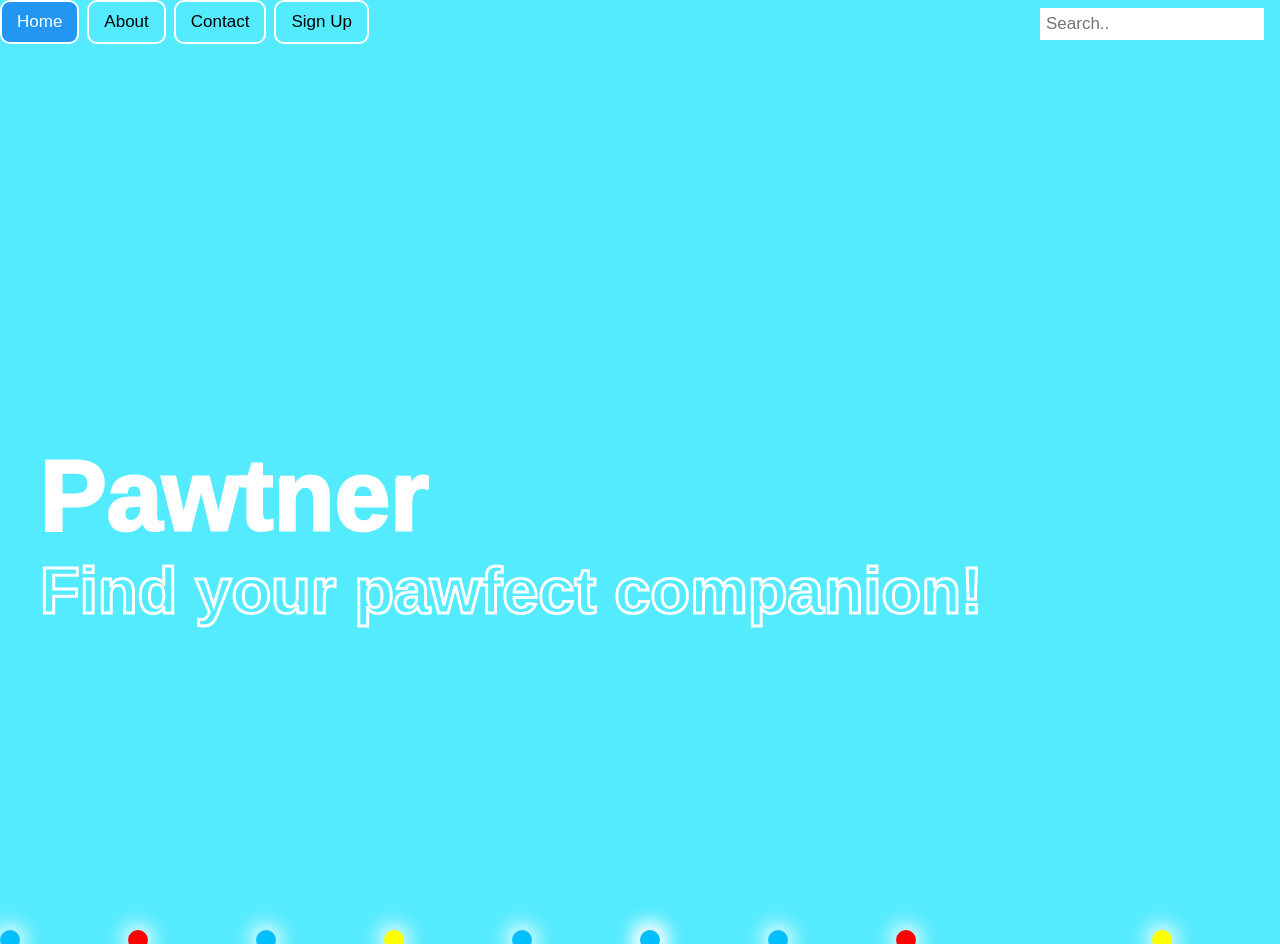
==== index.html @ 856c100e "card addition." ====
<html>
<head>
  <!-- The title tag affects what text shows up in the 'Tab' on chrome.-->
  <title>Pawtner</title>
  <!-- The line below is SUPER important! Without it, the computer won't read your style.css file. -->
  <link href="style.css" rel="stylesheet" />
 <link href="python.py" rel="python" />
 

</head>
<body>

<div class="topnav">
  <a class="active" href="#home">Home</a>
  <a href="#about">About</a>
  <a href="#contact">Contact</a>
  <a href="card.html">Sign Up</a>
  <input type="text" placeholder="Search..">
</div>
  


    <!-- Your HTML Tags Go Here! -->
    

    <div class="wrapper">
      <span></span>
      <span></span>
      <span></span>
      <span></span>
      <span></span>
      <span></span>
      <span></span>
      <span></span>
      <span></span>
      <span></span>
    </div>

    <div class="banner">
      <div class="content">
           <h2>Pawtner<br><b>Find your pawfect companion!</b></h2>

      </div>
    </div>
      



    





    


</body>
</html>
---- style.css ----
body { background-color: rgba(0, 225, 255, 0.666); }
/* height: 100vh; */
* {box-sizing: border-box;}

body {
  margin: 0;
  font-family: Arial, Helvetica, sans-serif;

}

.topnav {
  overflow: hidden;
  
}

.topnav a {
  float: left;
  display: block;
  color: black;
  text-align: center;
  padding: 14px 16px;
  text-decoration: none;
  font-size: 17px;
}

.topnav a:hover {
  background-color: #ddd;
  color: black;
}

.topnav a.active {
  background-color: #2196F3;
  color: white;
}

.topnav input[type=text] {
  float: right;
  padding: 6px;
  margin-top: 8px;
  margin-right: 16px;
  border: none;
  font-size: 17px;
}

@media screen and (max-width: 600px) {
  .topnav a, .topnav input[type=text] {
    float: none;
    display: block;
    text-align: left;
    width: 100%;
    margin: 0;
    padding: 14px;
  }
  
  .topnav input[type=text] {
    border: 1px solid #ccc;  
  }
}
.topnav a {
  padding: 10px 15px;
  border: 2px solid rgb(255, 255, 255);
  border-radius: 10px;
  margin-right: 8px;
  text-decoration: none;
  display: inline-block;
}
/* animation code */
.wrapper span{
    position: fixed;
    bottom: -50px;
    height: 20px;
    width: 20px;
    border-radius: 50%;
    background-color: deepskyblue;
    box-shadow: 0 0 20px 5px #fff;
    animation: anil 10s linear infinite, anil2 1.5s ease-in-out infinite alternate;
    -webkit-backdrop-filter: blur(10px);
    backdrop-filter: blur(10px);
}
.wrapper span{
    left: 0%;
    animation-delay: 0.6s;
}
.wrapper span:nth-child(2){
    left: 10%;
    animation-delay: 3s;
    background: red;
}
.wrapper span:nth-child(3){
    left: 20%;
    animation-delay: 2s;
}
.wrapper span:nth-child(4){
    left: 30%;
    animation-delay: 5s;
    background: yellow;
}
.wrapper span:nth-child(5){
    left: 40%;
    animation-delay: 1s;
    
}
.wrapper span:nth-child(6){
    left: 50%;
    animation-delay: 7s;
    background-color: pink;   
}
.wrapper span:nth-child(7){
    left: 60%;
    animation-delay: 6s; 
}
.wrapper span:nth-child(8){
    left: 70%;
    animation-delay: 8s; 
    background:red ;
}
.wrapper span:nth-child(9){
    left: 50%;
    animation-delay: 6s; 
}
.wrapper span:nth-child(10){
    left: 90%;
    animation-delay: 4s; 
    background: yellow;
}
.banner{
    display: flex;
    justify-content: center;
    align-items: center;
    height: 100vh;
}
.content h2 {
    -webkit-text-fill-color: white;
    -webkit-text-stroke-width: 3px;
    -webkit-text-stroke-color: white;
    font-family: Calligraphic, cursive, sans-serif;
    font-size: 100px;
    
    line-height: o.9;
    position: absolute;
    top: 50%;
    left: 0;
    transform: translateY(-50%);
    text-align: left;
    padding-left: 40px; 

}
.content h2 b{
    -webkit-text-fill-color: transparent;
    font-size: 65px;


}
@keyframes anil {
  0% {
    bottom: 0;
    margin-left: 90px;
    margin-right: 0;
  }
  20% {
    bottom: 20%;
    margin-left: 0;
    margin-right: 90px;
  }
  40% {
    bottom: 40%;
    margin-left: 90px;
    margin-right: 0;
  }
    60% {
        bottom: 60%;
        margin-left: 0;
        margin-right: 90px;
    }
    80% {
        bottom: 80%;
        margin-left: 90px;
        margin-right: 0;
    }
    100% {
        bottom: 100%;
        margin-left: 0;
        margin-right: 90px;
    }

  
}
@keyframes anil2 {
   from{
    box-shadow:0 0 20px 5px #fff ;

   }
   to{
    box-shadow: 0 0 40px 1px deepskyblue;
   }
}
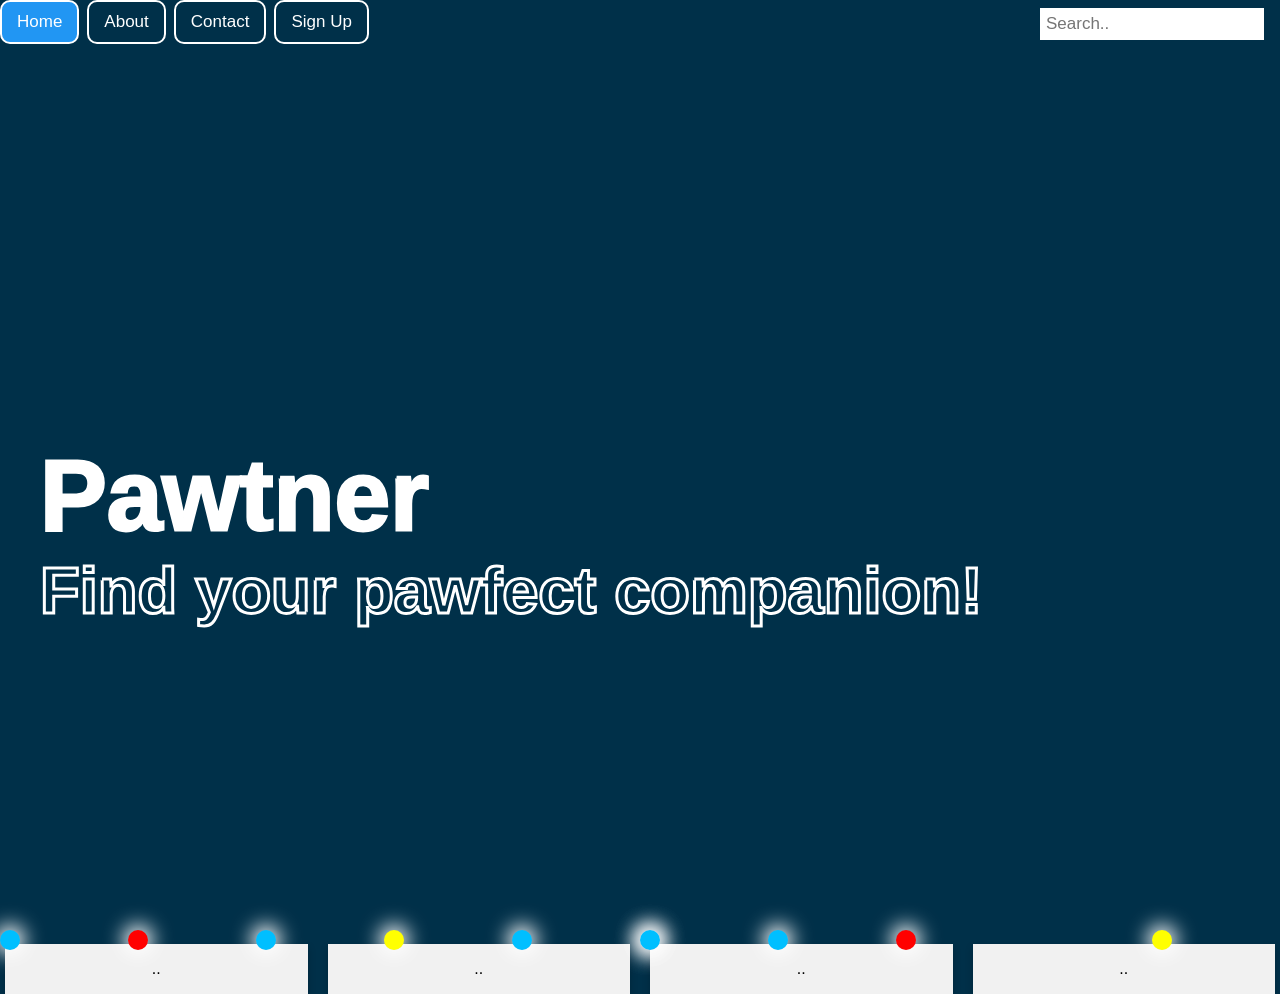
==== commit 65af0c22: "about/profiles." ====
--- a/index.html
+++ b/index.html
@@ -12,8 +12,8 @@
 
 <div class="topnav">
   <a class="active" href="#home">Home</a>
-  <a href="#about">About</a>
-  <a href="#contact">Contact</a>
+  <a href="about.html">About</a>
+  <a href="contact.html">Contact</a>
   <a href="card.html">Sign Up</a>
   <input type="text" placeholder="Search..">
 </div>
@@ -40,10 +40,29 @@
       <div class="content">
            <h2>Pawtner<br><b>Find your pawfect companion!</b></h2>
 
+
+
+
+           
       </div>
     </div>
-      
 
+<!-- dog profiles -->
+
+<div class="row">
+  <div class="column">
+    <div class="card">..</div>
+  </div>
+  <div class="column">
+    <div class="card">..</div>
+  </div>
+  <div class="column">
+    <div class="card">..</div>
+  </div>
+  <div class="column">
+    <div class="card">..</div>
+  </div>
+</div>
 
 
     
--- a/style.css
+++ b/style.css
@@ -1,4 +1,4 @@
-body { background-color: rgba(0, 225, 255, 0.666); }
+body { background-color: 003049 }
 /* height: 100vh; */
 * {box-sizing: border-box;}
 
@@ -16,7 +16,7 @@
 .topnav a {
   float: left;
   display: block;
-  color: black;
+  color: rgb(255, 255, 255);
   text-align: center;
   padding: 14px 16px;
   text-decoration: none;
@@ -193,4 +193,52 @@
    to{
     box-shadow: 0 0 40px 1px deepskyblue;
    }
+}
+
+
+.about{
+  text-align: center;
+  
+}
+
+* {
+  box-sizing: border-box;
+}
+
+body {
+  font-family: Arial, Helvetica, sans-serif;
+}
+
+/* Float four columns side by side */
+.column {
+  float: left;
+  width: 25%;
+  padding: 0 10px;
+}
+
+/* Remove extra left and right margins, due to padding in columns */
+.row {margin: 0 -5px;}
+
+/* Clear floats after the columns */
+.row:after {
+  content: "";
+  display: table;
+  clear: both;
+}
+
+/* Style the counter cards */
+.card {
+  box-shadow: 0 4px 8px 0 rgba(0, 0, 0, 0.2); /* this adds the "card" effect */
+  padding: 16px;
+  text-align: center;
+  background-color: #f1f1f1;
+}
+
+/* Responsive columns - one column layout (vertical) on small screens */
+@media screen and (max-width: 600px) {
+  .column {
+    width: 100%;
+    display: block;
+    margin-bottom: 20px;
+  }
 }
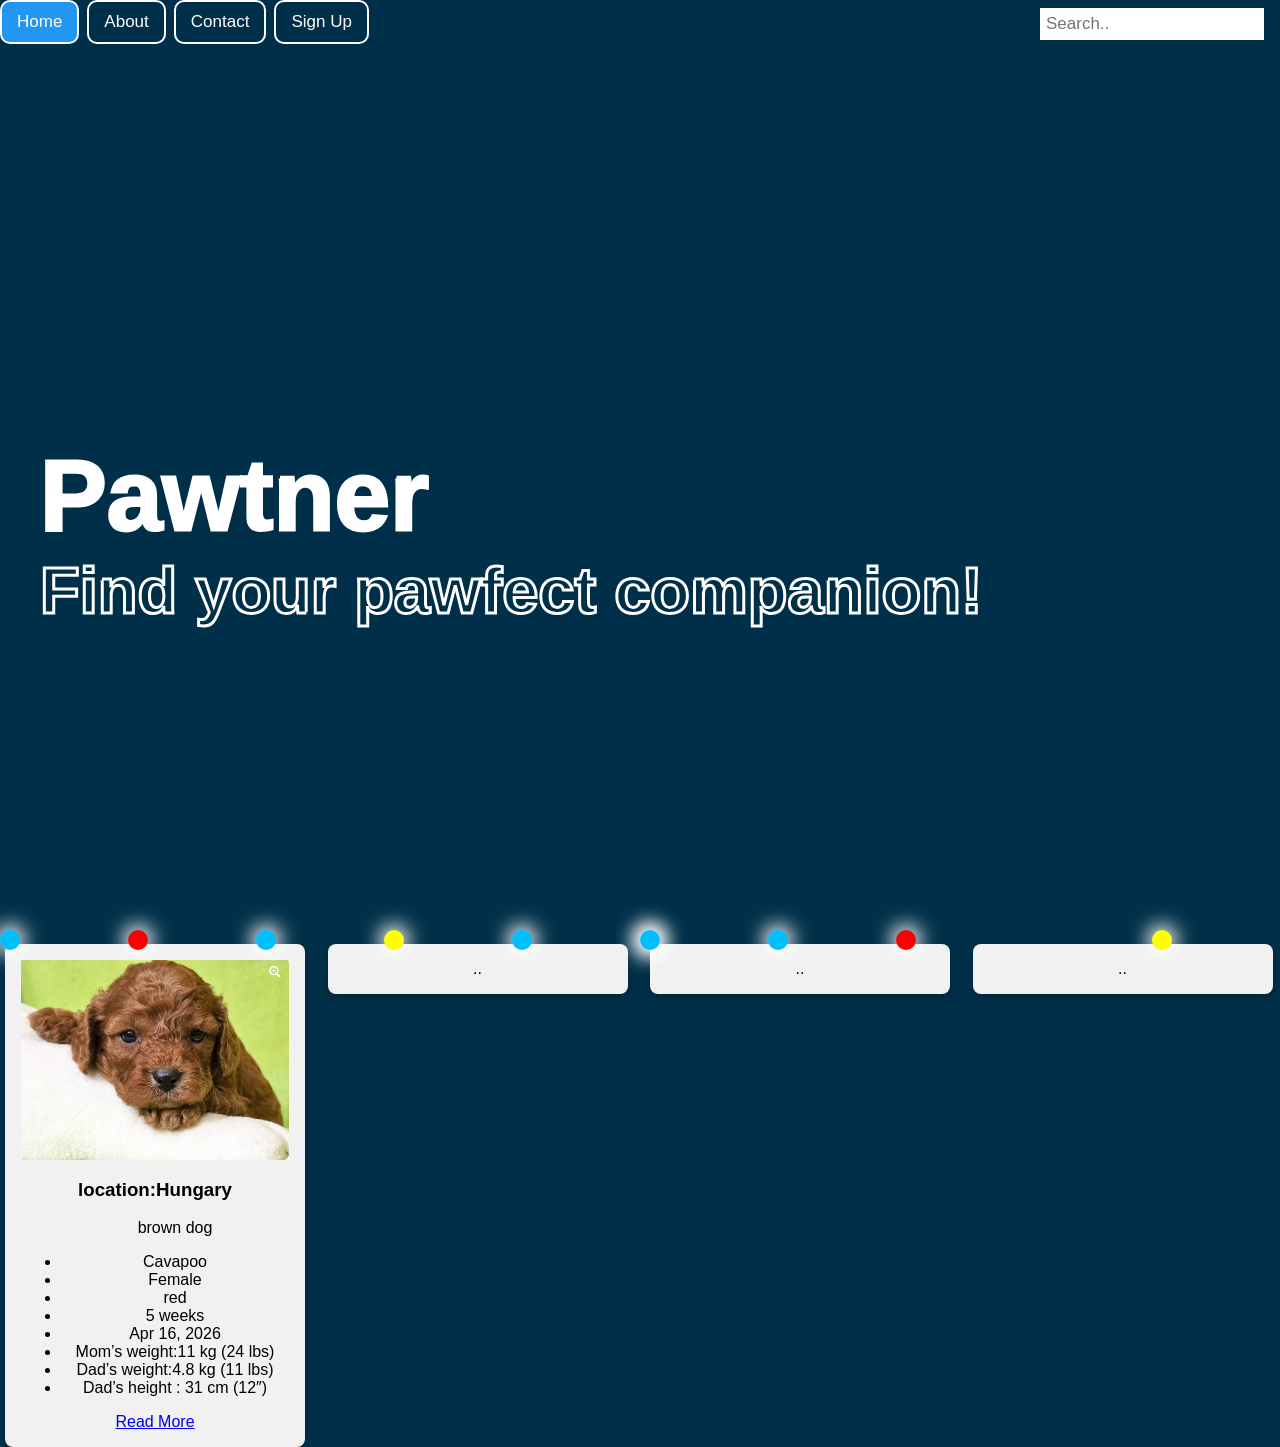
==== commit aa9a0909: "card" ====
--- a/index.html
+++ b/index.html
@@ -51,7 +51,28 @@
 
 <div class="row">
   <div class="column">
-    <div class="card">..</div>
+    <div class="card">
+      <img src="dog1.png" alt="A cute dog looking at the camera" class="card-image">
+      <div class="card-content">
+      <h3 class="card-title">location:Hungary</h3>
+      <ul>
+      <p class="card-text"> brown dog</p>
+      <li>Cavapoo</li>
+      <li>Female</li>
+      <li>red</li>
+      <li>5 weeks</li>
+      <li>Apr 16, 2026</li>
+      <li>Mom’s weight:11 kg (24 lbs)</li>
+      <li>Dad’s weight:4.8 kg (11 lbs)</li>
+      <li>Dad’s height : 31 cm (12″)</li>
+      </ul>
+      <a href="#" class="card-btn">Read More</a>
+      </div>
+
+
+
+
+    </div>
   </div>
   <div class="column">
     <div class="card">..</div>
--- a/style.css
+++ b/style.css
@@ -241,4 +241,26 @@
     display: block;
     margin-bottom: 20px;
   }
-}+}
+
+ /* Style the card container */
+  .card {
+    box-shadow: 0 4px 8px 0 rgba(0,0,0,0.2);
+    transition: 0.3s;
+    width: 300px;
+    border-radius: 8px;
+    overflow: hidden; /* Keeps image corners rounded */
+    font-family: sans-serif;
+  }
+
+  /* Add a shadow effect on hover */
+  .card:hover {
+    box-shadow: 0 8px 16px 0 rgba(0,0,0,0.2);
+  }
+
+  /* Style the image to fit the card */
+  .card img {
+    width: 100%;
+    height: 200px;
+    object-fit: cover; /* Stops the image from stretching */
+  }
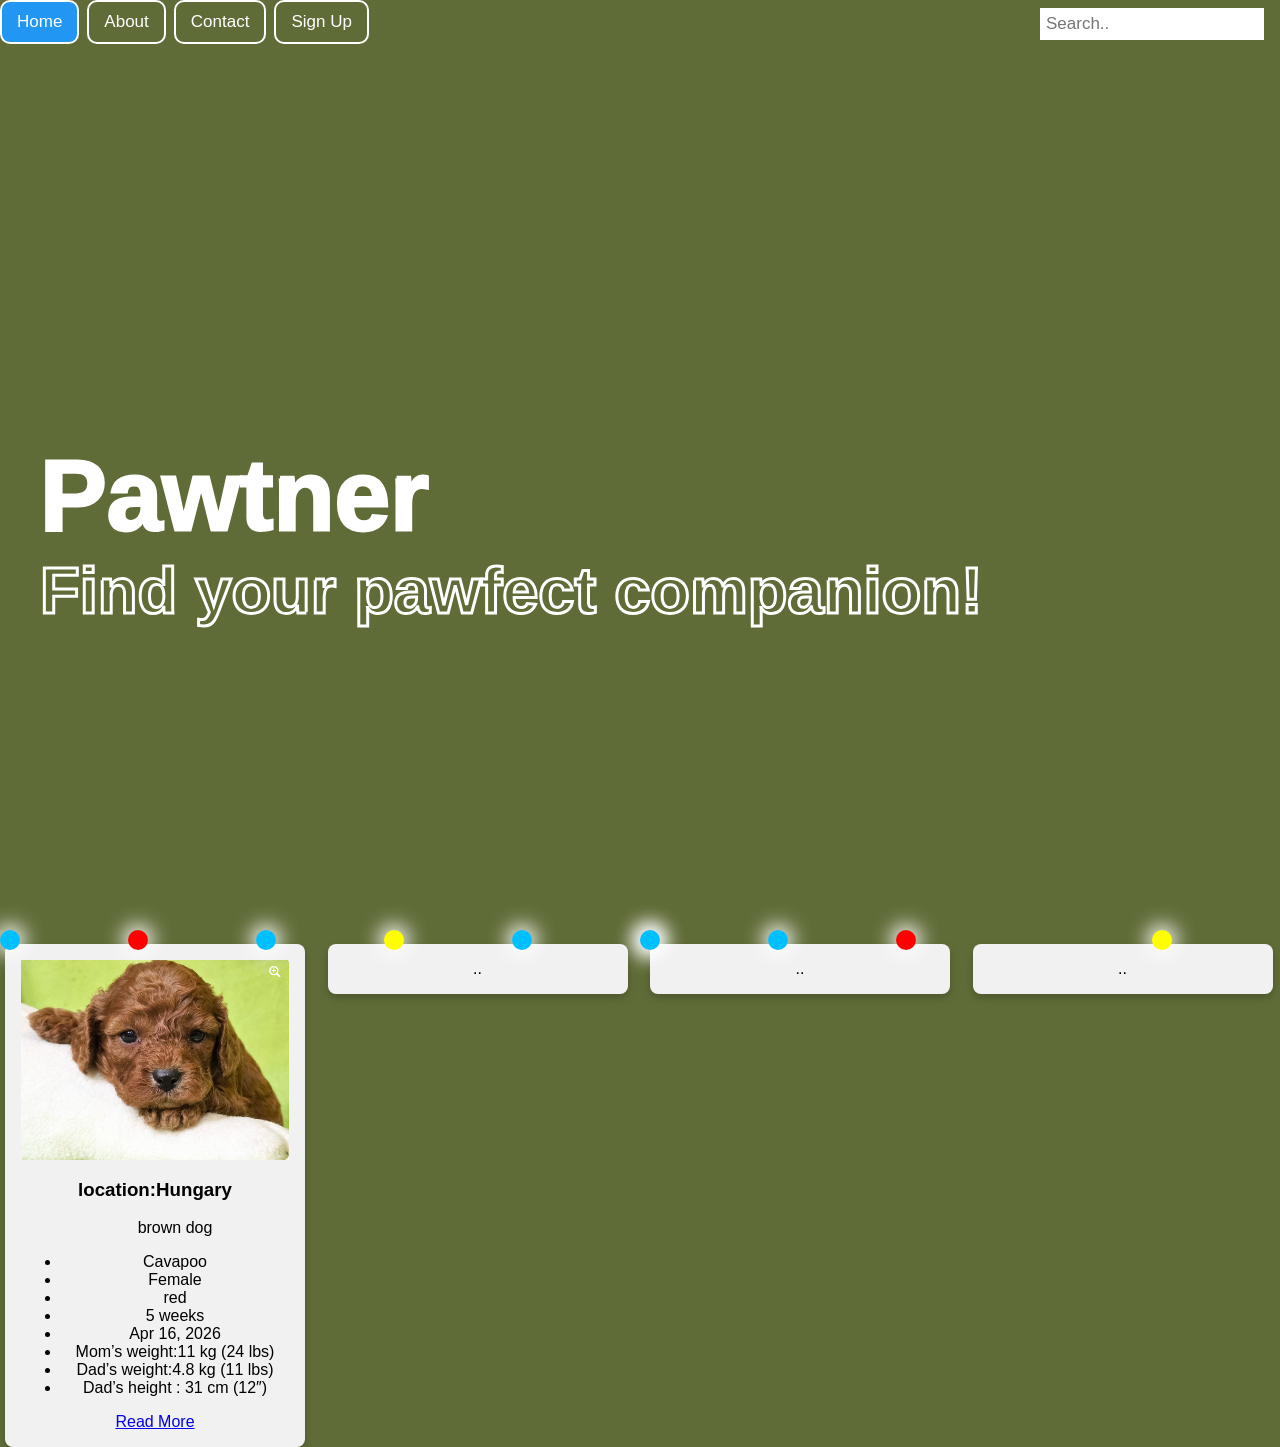
==== commit 9bd6e69c: "new" ====
--- a/index.html
+++ b/index.html
@@ -68,10 +68,6 @@
       </ul>
       <a href="#" class="card-btn">Read More</a>
       </div>
-
-
-
-
     </div>
   </div>
   <div class="column">
--- a/style.css
+++ b/style.css
@@ -1,4 +1,4 @@
-body { background-color: 003049 }
+body { background-color: 606c38 }
 /* height: 100vh; */
 * {box-sizing: border-box;}
 
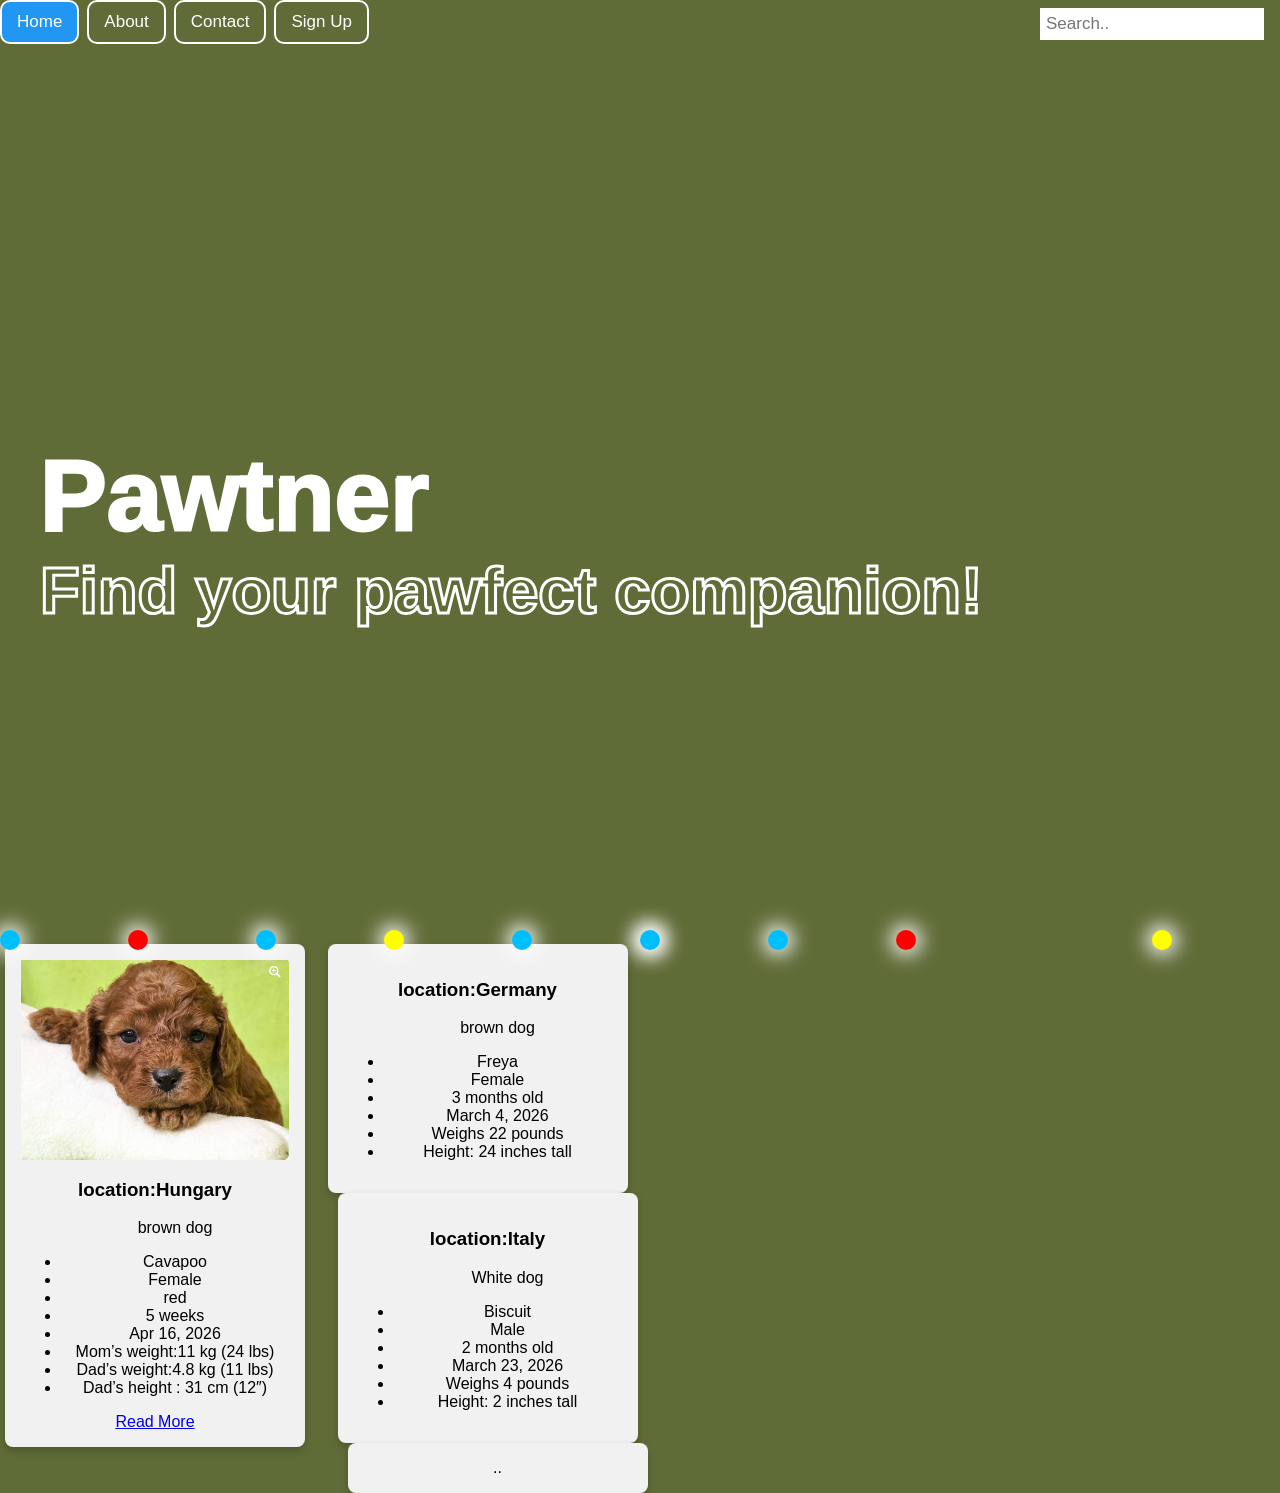
==== commit 704136cc: "added some dog profiles." ====
--- a/index.html
+++ b/index.html
@@ -50,6 +50,8 @@
 <!-- dog profiles -->
 
 <div class="row">
+
+
   <div class="column">
     <div class="card">
       <img src="dog1.png" alt="A cute dog looking at the camera" class="card-image">
@@ -70,15 +72,47 @@
       </div>
     </div>
   </div>
+
+
+  <div class="column">
+    <div class="card">
+      <div class="card-content">
+      <h3 class="card-title">location:Germany</h3>
+      <ul>
+      <p class="card-text"> brown dog</p>
+      <li>Freya</li>
+      <li>Female</li>
+      <li>3 months old</li>
+      <li>March 4, 2026</li>
+      <li>Weighs 22 pounds</li>
+      <li>Height: 24 inches tall</li>
+      </ul>
+    </div>
+  </div>
+
+
+  <div class="column">
+    <div class="card">
+      <div class="card-content">
+      <h3 class="card-title">location:Italy</h3>
+      <ul>
+      <p class="card-text"> White dog</p>
+      <li>Biscuit</li>
+      <li>Male</li>
+      <li>2 months old</li>
+      <li>March 23, 2026</li>
+      <li>Weighs 4 pounds</li>
+      <li>Height: 2 inches tall</li>
+      </ul>
+    </div>
+  </div>
+
+
   <div class="column">
     <div class="card">..</div>
   </div>
-  <div class="column">
-    <div class="card">..</div>
-  </div>
-  <div class="column">
-    <div class="card">..</div>
-  </div>
+
+
 </div>
 
 
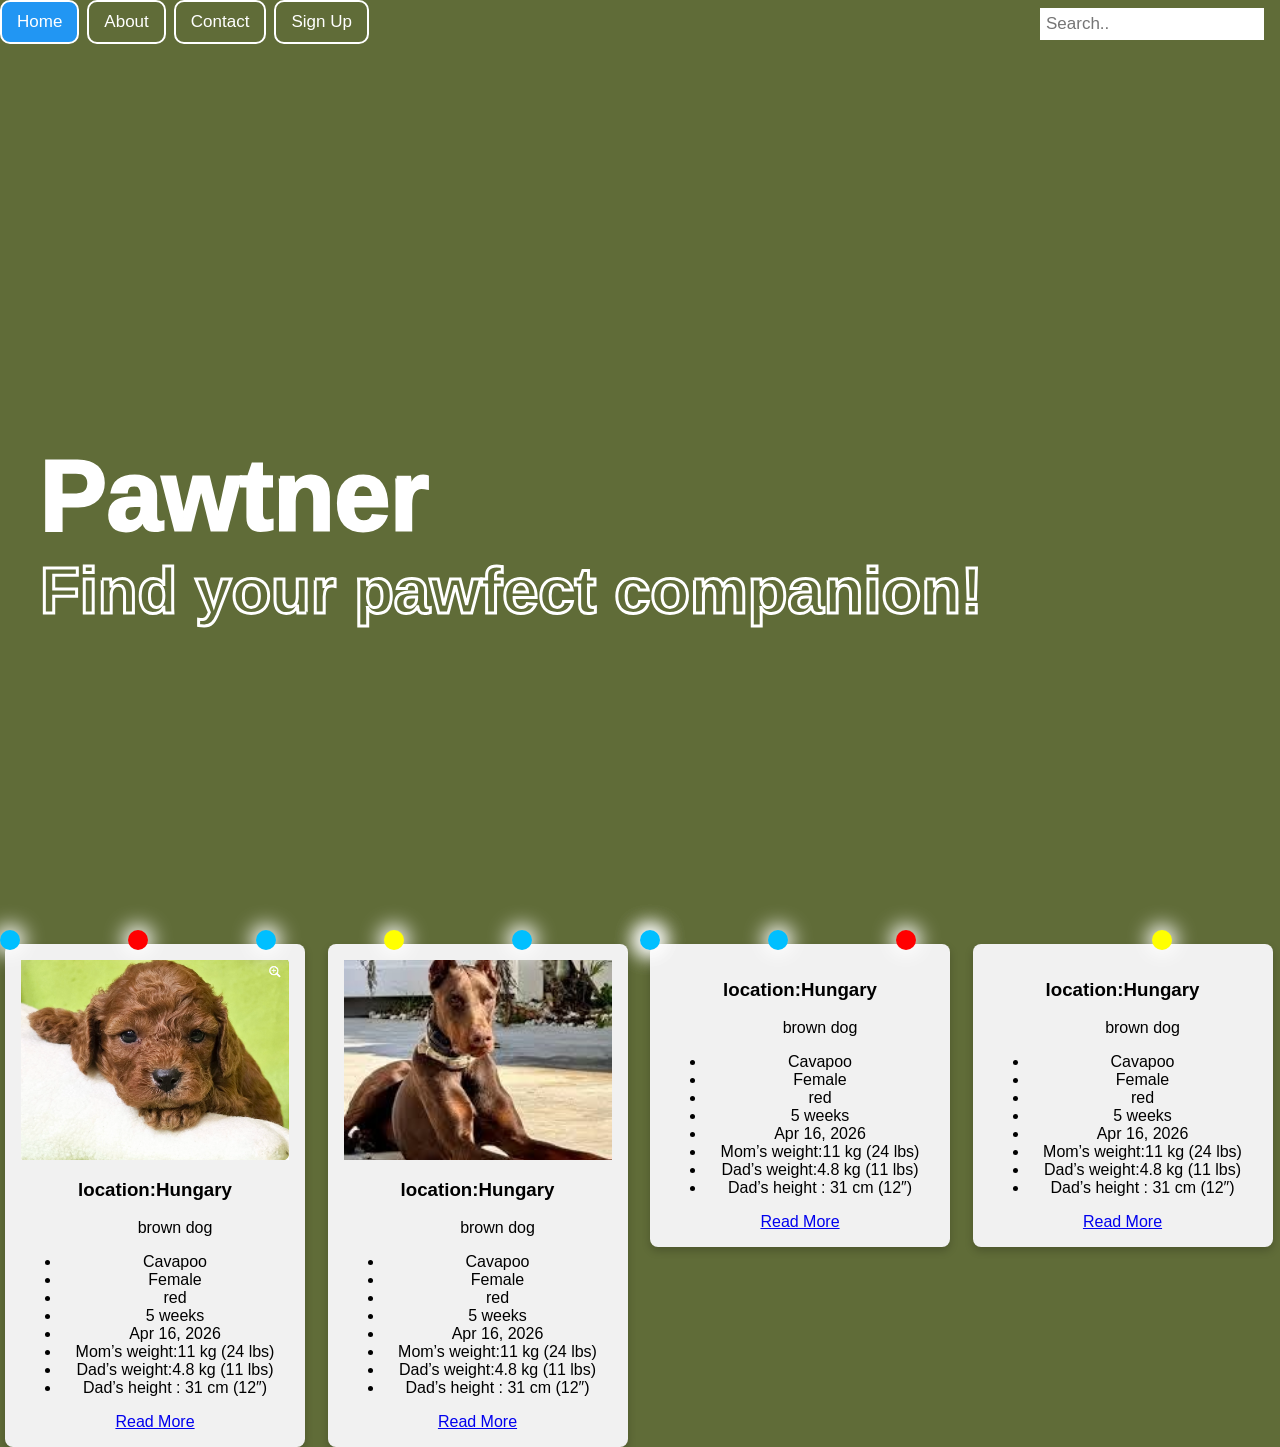
==== commit 4fa9b325: "dog" ====
--- a/index.html
+++ b/index.html
@@ -50,8 +50,6 @@
 <!-- dog profiles -->
 
 <div class="row">
-
-
   <div class="column">
     <div class="card">
       <img src="dog1.png" alt="A cute dog looking at the camera" class="card-image">
@@ -72,47 +70,66 @@
       </div>
     </div>
   </div>
-
-
   <div class="column">
     <div class="card">
+      <img src="bigdog.jpg" alt="A cute dog looking at the camera" class="card-image"> 
       <div class="card-content">
-      <h3 class="card-title">location:Germany</h3>
+      <h3 class="card-title">location:Hungary</h3>
       <ul>
       <p class="card-text"> brown dog</p>
-      <li>Freya</li>
+      <li>Cavapoo</li>
       <li>Female</li>
-      <li>3 months old</li>
-      <li>March 4, 2026</li>
-      <li>Weighs 22 pounds</li>
-      <li>Height: 24 inches tall</li>
+      <li>red</li>
+      <li>5 weeks</li>
+      <li>Apr 16, 2026</li>
+      <li>Mom’s weight:11 kg (24 lbs)</li>
+      <li>Dad’s weight:4.8 kg (11 lbs)</li>
+      <li>Dad’s height : 31 cm (12″)</li>
       </ul>
+      <a href="#" class="card-btn">Read More</a>
+      </div>
     </div>
   </div>
-
-
   <div class="column">
     <div class="card">
+      <!-- <img src="dog1.png" alt="A cute dog looking at the camera" class="card-image"> -->
       <div class="card-content">
-      <h3 class="card-title">location:Italy</h3>
+      <h3 class="card-title">location:Hungary</h3>
       <ul>
-      <p class="card-text"> White dog</p>
-      <li>Biscuit</li>
-      <li>Male</li>
-      <li>2 months old</li>
-      <li>March 23, 2026</li>
-      <li>Weighs 4 pounds</li>
-      <li>Height: 2 inches tall</li>
+      <p class="card-text"> brown dog</p>
+      <li>Cavapoo</li>
+      <li>Female</li>
+      <li>red</li>
+      <li>5 weeks</li>
+      <li>Apr 16, 2026</li>
+      <li>Mom’s weight:11 kg (24 lbs)</li>
+      <li>Dad’s weight:4.8 kg (11 lbs)</li>
+      <li>Dad’s height : 31 cm (12″)</li>
       </ul>
+      <a href="#" class="card-btn">Read More</a>
+      </div>
     </div>
   </div>
-
-
   <div class="column">
-    <div class="card">..</div>
+    <div class="card">
+      <!-- <img src="dog1.png" alt="A cute dog looking at the camera" class="card-image"> -->
+      <div class="card-content">
+      <h3 class="card-title">location:Hungary</h3>
+      <ul>
+      <p class="card-text"> brown dog</p>
+      <li>Cavapoo</li>
+      <li>Female</li>
+      <li>red</li>
+      <li>5 weeks</li>
+      <li>Apr 16, 2026</li>
+      <li>Mom’s weight:11 kg (24 lbs)</li>
+      <li>Dad’s weight:4.8 kg (11 lbs)</li>
+      <li>Dad’s height : 31 cm (12″)</li>
+      </ul>
+      <a href="#" class="card-btn">Read More</a>
+      </div>
+    </div>
   </div>
-
-
 </div>
 
 
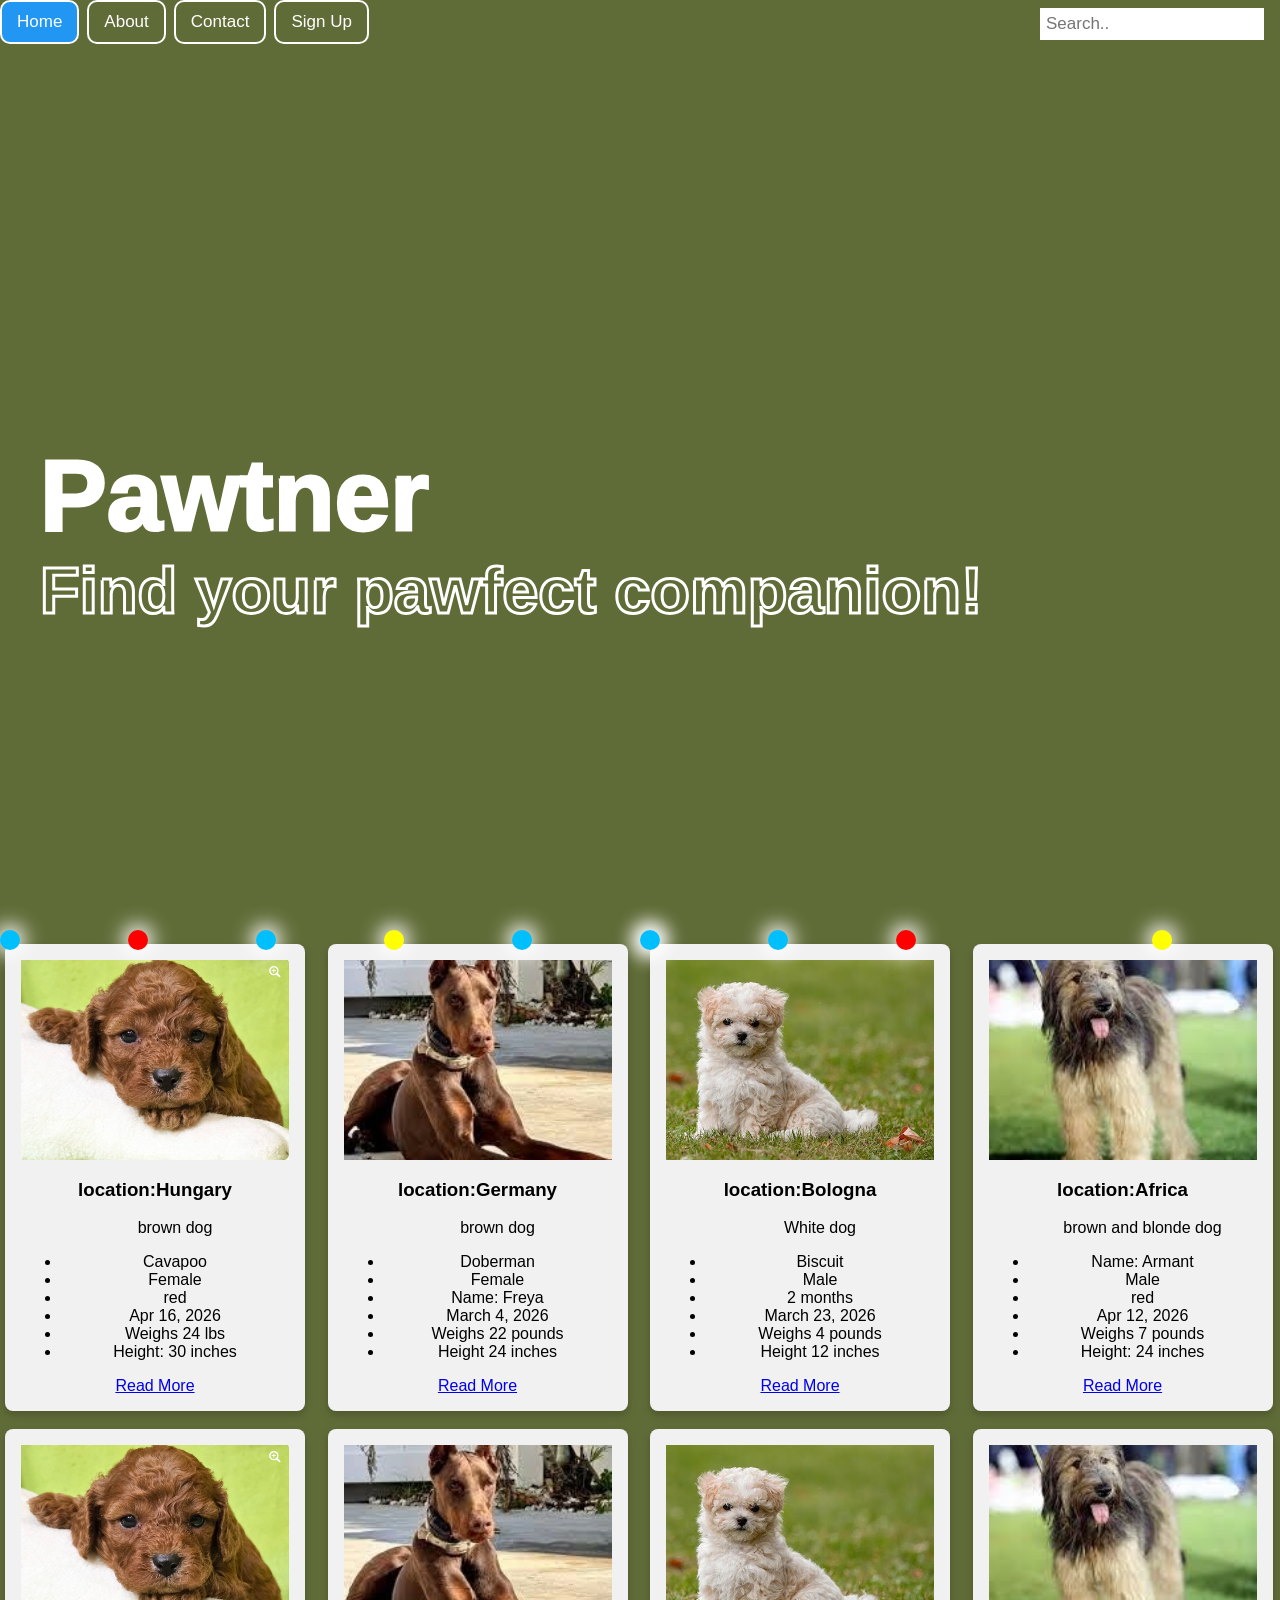
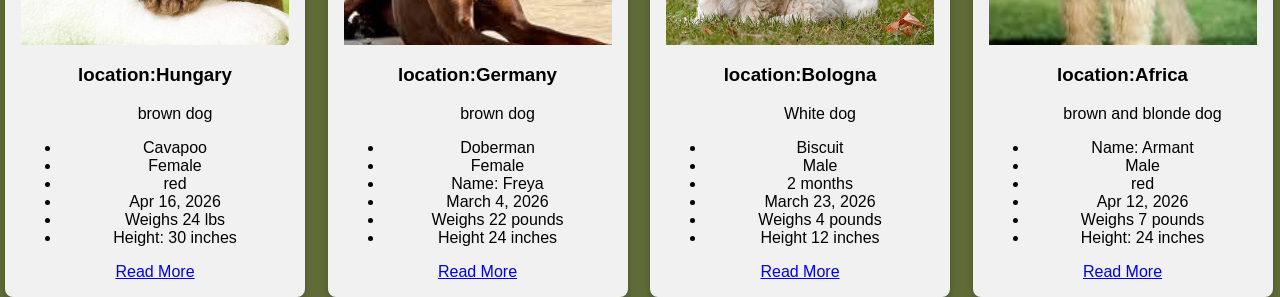
==== commit 0a0079fe: "dogssss" ====
--- a/index.html
+++ b/index.html
@@ -60,11 +60,9 @@
       <li>Cavapoo</li>
       <li>Female</li>
       <li>red</li>
-      <li>5 weeks</li>
       <li>Apr 16, 2026</li>
-      <li>Mom’s weight:11 kg (24 lbs)</li>
-      <li>Dad’s weight:4.8 kg (11 lbs)</li>
-      <li>Dad’s height : 31 cm (12″)</li>
+      <li>Weighs 24 lbs</li>
+      <li>Height: 30 inches</li>
       </ul>
       <a href="#" class="card-btn">Read More</a>
       </div>
@@ -74,64 +72,134 @@
     <div class="card">
       <img src="bigdog.jpg" alt="A cute dog looking at the camera" class="card-image"> 
       <div class="card-content">
+      <h3 class="card-title">location:Germany</h3>
+      <ul>
+      <p class="card-text"> brown dog</p>
+      <li>Doberman</li>
+      <li>Female</li>
+      <li>Name: Freya</li>
+      <li>March 4, 2026</li>
+      <li>Weighs 22 pounds</li>
+      <li>Height 24 inches</li>
+      </ul>
+      <a href="#" class="card-btn">Read More</a>
+      </div>
+    </div>
+  </div>
+  <div class="column">
+    <div class="card">
+      <img src="dog3.jpg" alt="A cute dog looking at the camera" class="card-image">
+      <div class="card-content">
+      <h3 class="card-title">location:Bologna</h3>
+      <ul>
+      <p class="card-text"> White dog</p>
+      <li>Biscuit</li>
+      <li>Male</li>
+      <li>2 months</li>
+      <li>March 23, 2026</li>
+      <li>Weighs 4 pounds</li>
+      <li>Height 12 inches</li>
+      </ul>
+      <a href="#" class="card-btn">Read More</a>
+      </div>
+    </div>
+  </div>
+  <div class="column">
+    <div class="card">
+      <img src="dog4.jpg" alt="A cute dog looking at the camera" class="card-image">
+      <div class="card-content">
+      <h3 class="card-title">location:Africa</h3>
+      <ul>
+      <p class="card-text"> brown and blonde dog</p>
+      <li>Name: Armant</li>
+      <li>Male</li>
+      <li>red</li>
+      <li>Apr 12, 2026</li>
+      <li>Weighs 7 pounds</li>
+      <li>Height: 24 inches</li>
+      </ul>
+      <a href="#" class="card-btn">Read More</a>
+      </div>
+    </div>
+  </div>
+</div>
+
+
+</br>
+<div class="row">
+  <div class="column">
+    <div class="card">
+      <img src="dog1.png" alt="A cute dog looking at the camera" class="card-image">
+      <div class="card-content">
       <h3 class="card-title">location:Hungary</h3>
       <ul>
       <p class="card-text"> brown dog</p>
       <li>Cavapoo</li>
       <li>Female</li>
       <li>red</li>
-      <li>5 weeks</li>
       <li>Apr 16, 2026</li>
-      <li>Mom’s weight:11 kg (24 lbs)</li>
-      <li>Dad’s weight:4.8 kg (11 lbs)</li>
-      <li>Dad’s height : 31 cm (12″)</li>
-      </ul>
-      <a href="#" class="card-btn">Read More</a>
-      </div>
-    </div>
-  </div>
-  <div class="column">
-    <div class="card">
-      <!-- <img src="dog1.png" alt="A cute dog looking at the camera" class="card-image"> -->
-      <div class="card-content">
-      <h3 class="card-title">location:Hungary</h3>
-      <ul>
-      <p class="card-text"> brown dog</p>
-      <li>Cavapoo</li>
-      <li>Female</li>
-      <li>red</li>
-      <li>5 weeks</li>
-      <li>Apr 16, 2026</li>
-      <li>Mom’s weight:11 kg (24 lbs)</li>
-      <li>Dad’s weight:4.8 kg (11 lbs)</li>
-      <li>Dad’s height : 31 cm (12″)</li>
-      </ul>
-      <a href="#" class="card-btn">Read More</a>
-      </div>
-    </div>
-  </div>
-  <div class="column">
-    <div class="card">
-      <!-- <img src="dog1.png" alt="A cute dog looking at the camera" class="card-image"> -->
-      <div class="card-content">
-      <h3 class="card-title">location:Hungary</h3>
-      <ul>
-      <p class="card-text"> brown dog</p>
-      <li>Cavapoo</li>
-      <li>Female</li>
-      <li>red</li>
-      <li>5 weeks</li>
-      <li>Apr 16, 2026</li>
-      <li>Mom’s weight:11 kg (24 lbs)</li>
-      <li>Dad’s weight:4.8 kg (11 lbs)</li>
-      <li>Dad’s height : 31 cm (12″)</li>
+      <li>Weighs 24 lbs</li>
+      <li>Height: 30 inches</li>
+      </ul>
+      <a href="#" class="card-btn">Read More</a>
+      </div>
+    </div>
+  </div>
+  <div class="column">
+    <div class="card">
+      <img src="bigdog.jpg" alt="A cute dog looking at the camera" class="card-image"> 
+      <div class="card-content">
+      <h3 class="card-title">location:Germany</h3>
+      <ul>
+      <p class="card-text"> brown dog</p>
+      <li>Doberman</li>
+      <li>Female</li>
+      <li>Name: Freya</li>
+      <li>March 4, 2026</li>
+      <li>Weighs 22 pounds</li>
+      <li>Height 24 inches</li>
+      </ul>
+      <a href="#" class="card-btn">Read More</a>
+      </div>
+    </div>
+  </div>
+  <div class="column">
+    <div class="card">
+      <img src="dog3.jpg" alt="A cute dog looking at the camera" class="card-image">
+      <div class="card-content">
+      <h3 class="card-title">location:Bologna</h3>
+      <ul>
+      <p class="card-text"> White dog</p>
+      <li>Biscuit</li>
+      <li>Male</li>
+      <li>2 months</li>
+      <li>March 23, 2026</li>
+      <li>Weighs 4 pounds</li>
+      <li>Height 12 inches</li>
+      </ul>
+      <a href="#" class="card-btn">Read More</a>
+      </div>
+    </div>
+  </div>
+  <div class="column">
+    <div class="card">
+      <img src="dog4.jpg" alt="A cute dog looking at the camera" class="card-image">
+      <div class="card-content">
+      <h3 class="card-title">location:Africa</h3>
+      <ul>
+      <p class="card-text"> brown and blonde dog</p>
+      <li>Name: Armant</li>
+      <li>Male</li>
+      <li>red</li>
+      <li>Apr 12, 2026</li>
+      <li>Weighs 7 pounds</li>
+      <li>Height: 24 inches</li>
       </ul>
       <a href="#" class="card-btn">Read More</a>
       </div>
     </div>
   </div>
 </div>
-
 
     
 
